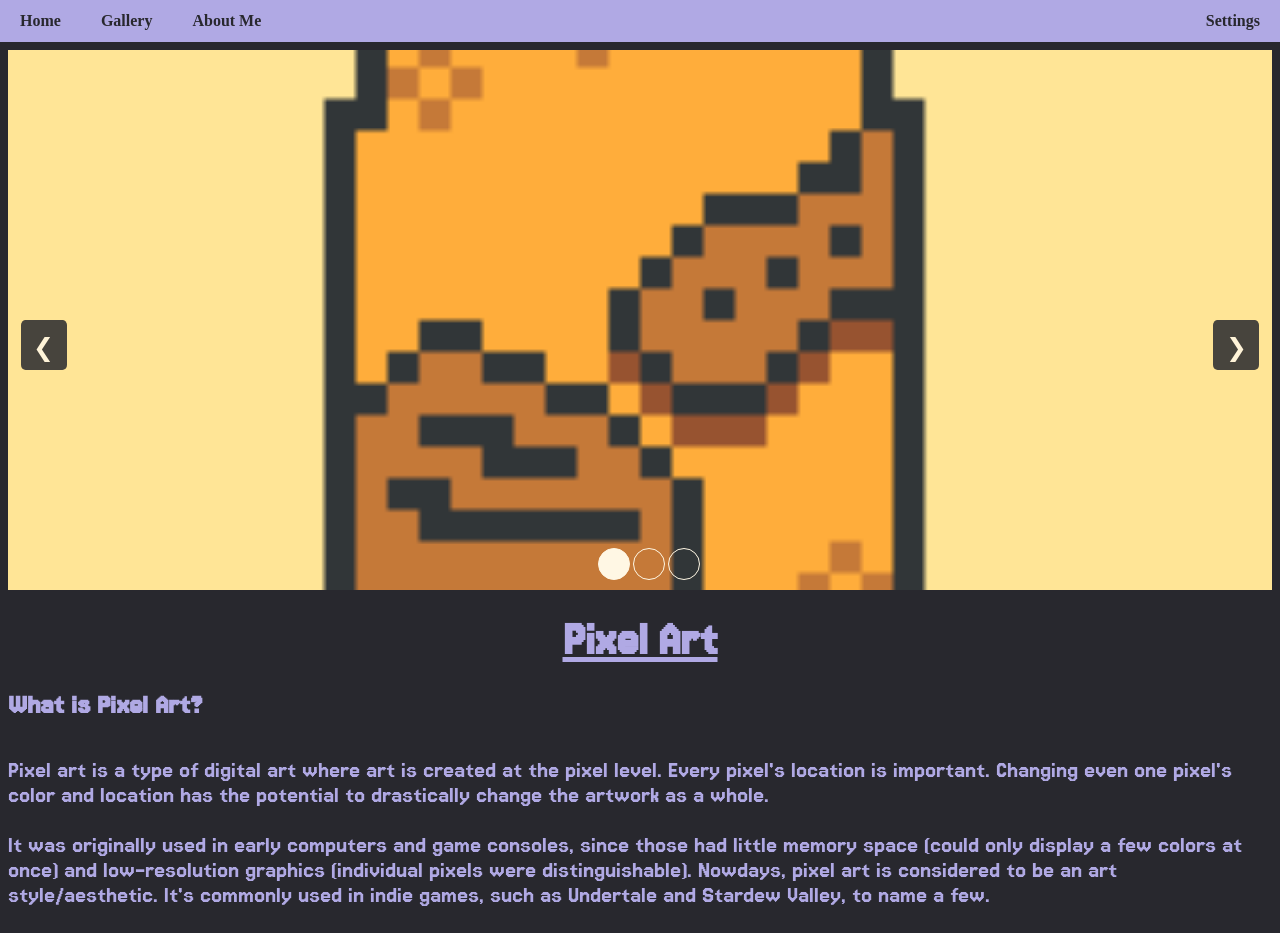
==== index.html @ 1b004e6e "Created a popup layout Still need to add the js to assign to buttons" ====
<!DOCTYPE html>
<html>
    <head>
        <meta charset="UTF-8" />
        <title>Pixel Art</title>

        <link rel="preconnect" href="https://fonts.googleapis.com">
        <link rel="preconnect" href="https://fonts.gstatic.com" crossorigin>
        <link href="https://fonts.googleapis.com/css2?family=Jersey+15&display=swap" rel="stylesheet">
        
        <link rel="stylesheet" href="style.css">
        <script defer src="script.js"></script>
    </head>
    <body>
        <header>
            <ul>
                <li><a href="index.html">Home</a></li>
                <li><a href="gallery.html">Gallery</a></li>
                <li><a href="about.html">About Me</a></li>
                <li id="rightAlignLink"><a href="." role="button" onclick="openPopup()">Settings</a></li>
            </ul>
        </header>
        
        <!-- <div id="popup">
            <div class="blur"></div>
            <div class="popupBox">
                <button id="closePopup" type="button" onclick="closePopup()">X</button>
                <h1>Settings</h1>
            </div>
        </div> -->
        
        <div id="imageCarousel">
            <img id="rotatingImage1" class="rotatingImg" src="Images/Juice_Light.png">
            <img id="rotatingImage2" class="rotatingImg" src="Images/Dallies_Exotic.png" style="opacity: 0;">
            <img id="rotatingImage3" class="rotatingImg" src="Images/Dallies_Bubbles.png" style="opacity: 0;">
            <button id="leftButton" type="button" onclick="imageMinus()">❮</button>
            <button id="rightButton" type="button" onclick="imageAdd()">❯</button>
            <div id="pagination">
                <div id="circle1" class="circle" style="background-color: #fff7e4;"></div>
                <div id="circle2" class="circle"></div>
                <div id="circle3" class="circle"></div>
            </div>
        </div>
        <div>
            <h1>Pixel Art</h1>
            <h2>What is Pixel Art?</h2>
            <p>Pixel art is a type of digital art where art is created at
                the pixel level. Every pixel's location is important. Changing 
                even one pixel's color and location has the potential to 
                drastically change the artwork as a whole. 
            </p>
            <p>
                It was originally used in early computers and game consoles, 
                since those had little memory space (could only display a few
                colors at once) and low-resolution graphics (individual pixels
                were distinguishable). Nowdays, pixel art is considered to be an
                art style/aesthetic. It's commonly used in indie games, such as
                Undertale and Stardew Valley, to name a few.
            </p>
        </div>
    </body>
</html>
---- style.css ----
body {
    height: 100%;
    background-color: #28282e;
    margin: 0;
    color: #b0a9e4;
    cursor: url('UI_Images/Larger_Cursor.png'), auto; 
}

h1 {
    font-family: "Jersey 15", sans-serif;
    text-decoration: underline;
    font-size: 50px;
    margin: 8px;
    margin-top: 25px;
    margin-bottom: 25px;
    text-align: center;
}

h2 {
    font-family: "Jersey 15", sans-serif;
    font-size: 30px;
    margin-bottom: 3%;
}

p {
    font-family: "Jersey 15", sans-serif;
    font-size: 25px;
    margin-top: 0;
}

a {
    cursor: url('UI_Images/Clicker.png'), pointer;
}

div {
    margin: 8px;
}

button {
    position: absolute;
    z-index: 2;
    background-color: #28282e;
    color: #fff7e4;
    border: none;
    font-family: "Jersey 15", sans-serif;
    font-size: 25px;
    border-radius: 10%;
    padding: 1%;
    padding-bottom: 0.7%;
    opacity: 0.85;
    cursor: url('UI_Images/Clicker.png'), pointer;
}

#imageCarousel {
    align-content: center;
    justify-content: center;
    background-color: #3f3f55;
    position: relative;
    height: 60vh;
}

.rotatingImg {
    position: absolute;
    top: 0;
    left: 0;
    width: 100%;
    height: 100%;
    object-fit: cover;
    z-index: 1;
    transition: opacity 0.75s ease-in-out;
}

#leftButton {
    left: 0;
    margin-left: 1%;
}

#rightButton {
    right: 0;
    margin-right: 1%;
}

#pagination {
    display: grid;
    grid-template-columns: repeat(auto-fit, minmax(30px, 30px));
    width: 100px;
    height: 100px;
    gap: 5px;
    position: absolute;
    bottom: 0;
    margin: 0;
    left: 50%;
    transform: translate(-50%, 50%);
    z-index: 2;
    background-color: transparent;
}

.circle {
    border-width: 1px;
    border-style: solid;
    border-color: #fff7e4;
    background-color: transparent;
    border-radius: 50%;
    width: 100%;
    height: 30px;
}

.gallery_box {
    float: left;
    width: 350px;
    max-width: 30%;
    max-height: 30%;
    box-sizing: border-box;
}

.item {
    box-sizing: border-box;
    width: 100%;
    height: auto;
    transition: transform 0.1s ease-in-out;
    cursor: url('UI_Images/Clicker.png'), pointer;
}

.item:hover {
    box-shadow: 0 0 1vw 0.50vw #b0a9e4;
    transform: scale(1.05);
}

.image_display_box {
    display: grid;
    position: relative;
    align-items: center;
    background-image: radial-gradient(circle, #28282e, #3f3f55);
    height: 60dvh;
    overflow: hidden;
    border: 2px solid #6c5671;
}

.image_display {
    position: absolute;
    z-index: 2;
    top: 50%;
    left: 50%;
    transform: translate(-50%, -50%);
    height: 100%;
}

.size_display_box {
    position: absolute;
    z-index: 3;
    background-color: #28282e;
    opacity: 0.8;
    border-radius: 5%;
    bottom: 0%;
}

.back_button {
    position: absolute;
    z-index: 3;
    top: 0%;
    margin: 1vh;
    color: #fff7e4;
    background-color: #28282e;
    font-family:  "Jersey 15", sans-serif;
    font-size: 25px;
    padding: 1%;
    padding-bottom: 0.5%;
    text-decoration: none;
    opacity: 0.9;
    border-radius: 15%;
}

.back_button:hover {
    border-style: solid;
    border-color: #fff7e4;
}

.image_size {
    color: #fff7e4;
    font-size: 25px;
    margin-bottom: 1px;
    margin-left: 5px;
    margin-right: 5px;
}

.glow-image {
    position: absolute;
    z-index: 1;
    height: 100%;
    top: 50%;
    left: 50%;
    transform: translate(-50%, -50%);
    filter: blur(30px) brightness(130%);
}

.outsideContainer {
    display: flex;
}

.container {
    background-image: radial-gradient(circle, #28282e, #3f3f55);
    overflow-wrap: anywhere;
    border: 2px solid #6c5671;
}

#left_div {
    margin-left: 0%;
    width: var(--left_div_width, 375px);
}

#right_div {
    margin-right: 0%;
    width: var(--right_div_width, 250px);
}

.container_element {
    background-color: inherit;
    margin-left: 3%;
    margin-right: 3%;
    margin-top: 2%;
    margin-bottom: 0%;
}

.pallete {
    display: grid;
    grid-template-columns: repeat(auto-fit, minmax(20px, 1fr));
    padding: 5px;
    margin-left: 3%;
    margin-right: 3%;
}

.color {
    height: 14px;
    margin: 0px;
}

ul {
    list-style-type: none;
    display: flex;
    overflow: hidden;
    padding: 0;
    margin: 0;
    background-color: #b0a9e4;
}

ul li a {
    display: block;
    background-color: #b0a9e4;
    color: #28282e;
    font-weight: bold;
    text-decoration: none;
    text-align: center;
    padding: 12px 20px;
    white-space: nowrap;
}

ul li a:hover {
    background-color: #accce4;
    color: #fff7e4;
}

#rightAlignLink{
    margin-left: auto;
}

#popup {
    margin: 0;
}

.blur {
    position: fixed;
    z-index: 100;
    top: 0%;
    min-width: 100vw;
    min-height: 100vh;
    height: auto;
    margin: 0;
    backdrop-filter: blur(10px);
}

.popupBox {
    background-color: white;
    position: absolute;
    z-index: 100;
    margin-left: 50vw;
    margin-top: 50vh;
    transform: translate(-50%, -50%);
    height: 40%;
    width: 50%;
    border-radius: clamp(10px, 6%, 16px);
    align-items: center;
    justify-content: center;
}

#closePopup {
    top: 3%;
    right: 3%;
    width: fit-content;
    aspect-ratio: 1 / 1;
    border-radius: 6%;
}
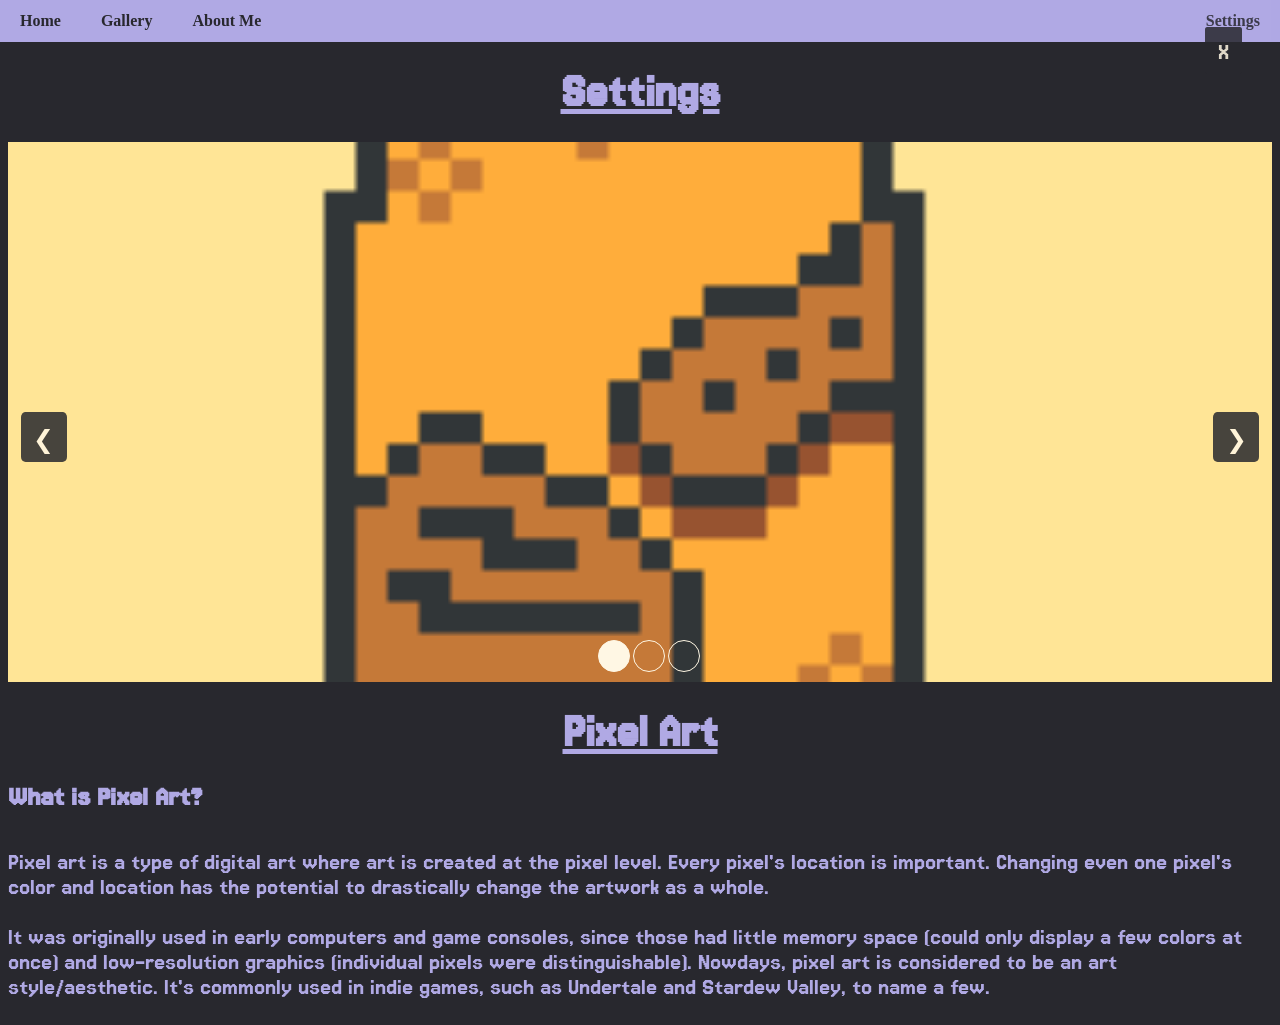
==== commit a09c7fed: "Made the settings button fit within the navbar" ====
--- a/index.html
+++ b/index.html
@@ -17,17 +17,17 @@
                 <li><a href="index.html">Home</a></li>
                 <li><a href="gallery.html">Gallery</a></li>
                 <li><a href="about.html">About Me</a></li>
-                <li id="rightAlignLink"><a href="." role="button" onclick="openPopup()">Settings</a></li>
+                <li><button id="settings" type="button" onclick="openPopup()">Settings</button></li>
             </ul>
         </header>
         
-        <!-- <div id="popup">
+        <div id="popup">
             <div class="blur"></div>
             <div class="popupBox">
                 <button id="closePopup" type="button" onclick="closePopup()">X</button>
                 <h1>Settings</h1>
             </div>
-        </div> -->
+        </div>
         
         <div id="imageCarousel">
             <img id="rotatingImage1" class="rotatingImg" src="Images/Juice_Light.png">
--- a/style.css
+++ b/style.css
@@ -254,20 +254,37 @@
     white-space: nowrap;
 }
 
-ul li a:hover {
+a:hover {
     background-color: #accce4;
     color: #fff7e4;
 }
 
-#rightAlignLink{
-    margin-left: auto;
+#settings {
+    display: block;
+    background-color: #b0a9e4;
+    color: #28282e;
+    font-weight: bold;
+    text-decoration: none;
+    text-align: center;
+    padding: 12px 20px;
+    white-space: nowrap;
+    border-radius: 0;
+    font-family: initial;
+    font-size: initial;
+    right: 0;
+}
+
+#settings:hover {
+    background-color: #accce4;
+    color: #fff7e4;
 }
 
 #popup {
     margin: 0;
 }
 
-.blur {
+#blur {
+    display: none;
     position: fixed;
     z-index: 100;
     top: 0%;
@@ -278,7 +295,8 @@
     backdrop-filter: blur(10px);
 }
 
-.popupBox {
+#popupBox {
+    display: none;
     background-color: white;
     position: absolute;
     z-index: 100;
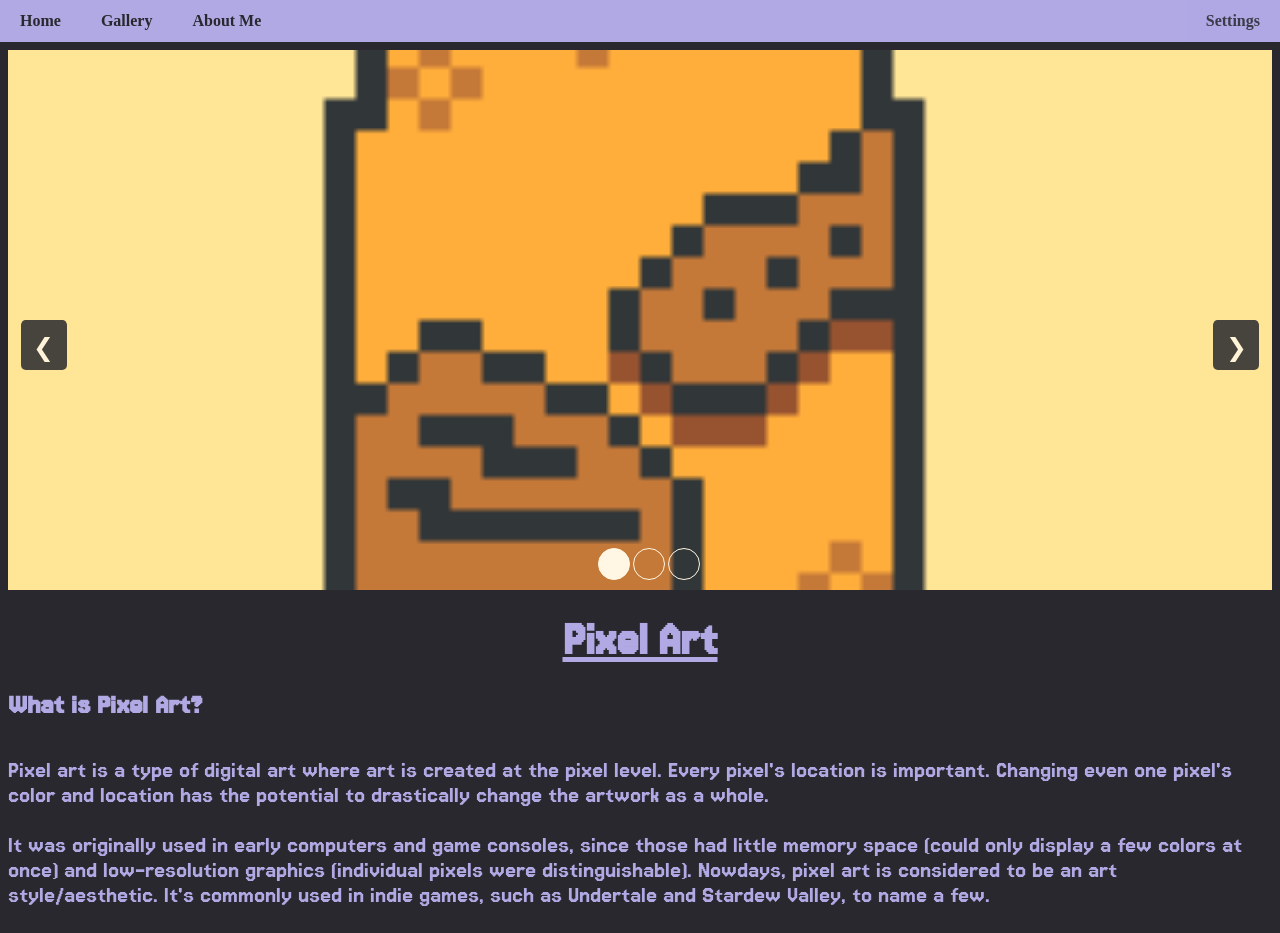
==== commit 9813d426: "Fixed settings popup click interface" ====
--- a/index.html
+++ b/index.html
@@ -26,6 +26,7 @@
             <div class="popupBox">
                 <button id="closePopup" type="button" onclick="closePopup()">X</button>
                 <h1>Settings</h1>
+                <p></p>
             </div>
         </div>
         
--- a/style.css
+++ b/style.css
@@ -1,9 +1,12 @@
+*{
+    cursor: url('UI_Images/Larger_Cursor.png'), auto;
+}
+
 body {
     height: 100%;
     background-color: #28282e;
     margin: 0;
-    color: #b0a9e4;
-    cursor: url('UI_Images/Larger_Cursor.png'), auto; 
+    color: #b0a9e4; 
 }
 
 h1 {
@@ -195,6 +198,10 @@
 
 .outsideContainer {
     display: flex;
+}
+
+.outsideContainer p {
+    margin-bottom: 2%;
 }
 
 .container {
@@ -281,10 +288,12 @@
 
 #popup {
     margin: 0;
-}
-
-#blur {
-    display: none;
+    opacity: 0;
+    z-index: 2;
+    pointer-events: none;
+}
+
+.blur {
     position: fixed;
     z-index: 100;
     top: 0%;
@@ -295,8 +304,7 @@
     backdrop-filter: blur(10px);
 }
 
-#popupBox {
-    display: none;
+.popupBox {
     background-color: white;
     position: absolute;
     z-index: 100;
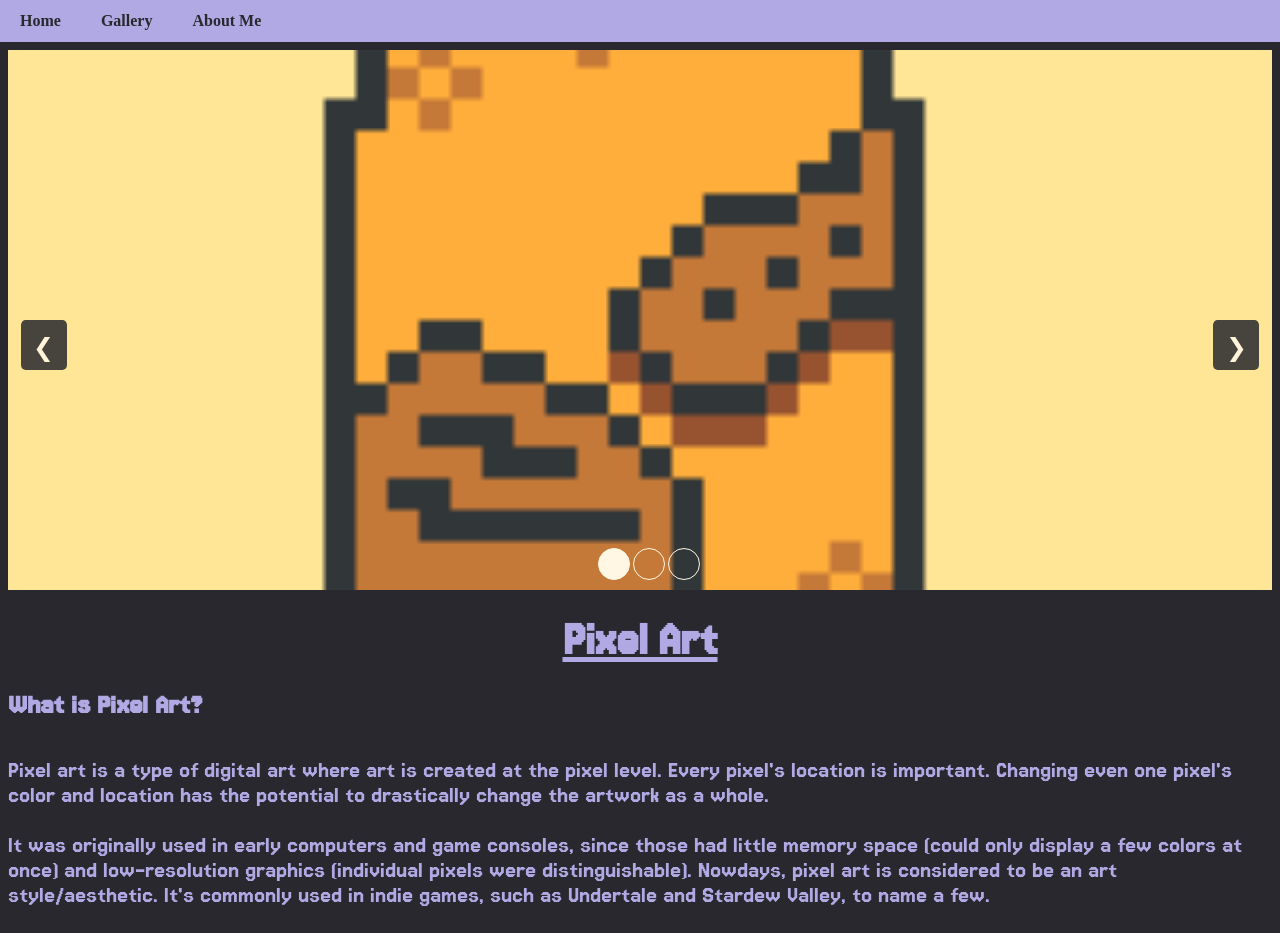
==== commit b8b9413d: "Commented out settings code I realized I was only going to implement 1 setting, so I commented out t" ====
--- a/index.html
+++ b/index.html
@@ -17,18 +17,21 @@
                 <li><a href="index.html">Home</a></li>
                 <li><a href="gallery.html">Gallery</a></li>
                 <li><a href="about.html">About Me</a></li>
-                <li><button id="settings" type="button" onclick="openPopup()">Settings</button></li>
+                <!-- <li><button id="settings" type="button" onclick="openPopup()">Settings</button></li> -->
             </ul>
         </header>
         
-        <div id="popup">
+        <!-- <div id="popup">
             <div class="blur"></div>
             <div class="popupBox">
                 <button id="closePopup" type="button" onclick="closePopup()">X</button>
                 <h1>Settings</h1>
-                <p></p>
+                <div class="modeButtons">
+                    <button id="LeftButton" type="button" onclick="closePopup()">Light Mode</button>
+                    <button id="RightButton" type="button" onclick="closePopup()">Dark Mode</button>
+                </div>
             </div>
-        </div>
+        </div> -->
         
         <div id="imageCarousel">
             <img id="rotatingImage1" class="rotatingImg" src="Images/Juice_Light.png">
--- a/style.css
+++ b/style.css
@@ -266,7 +266,7 @@
     color: #fff7e4;
 }
 
-#settings {
+/* #settings {
     display: block;
     background-color: #b0a9e4;
     color: #28282e;
@@ -284,11 +284,11 @@
 #settings:hover {
     background-color: #accce4;
     color: #fff7e4;
-}
-
-#popup {
-    margin: 0;
-    opacity: 0;
+} */
+
+/* #popup {
+    margin: 0;
+    opacity: 1;
     z-index: 2;
     pointer-events: none;
 }
@@ -305,7 +305,8 @@
 }
 
 .popupBox {
-    background-color: white;
+    background-color: #28282e;
+    box-shadow: 0 0 2vw 2vw #b0a9e4;
     position: absolute;
     z-index: 100;
     margin-left: 50vw;
@@ -323,5 +324,8 @@
     right: 3%;
     width: fit-content;
     aspect-ratio: 1 / 1;
+    border-style: solid;
     border-radius: 6%;
-}+    border-color: white;
+    border-width: 0.3vw;
+} */
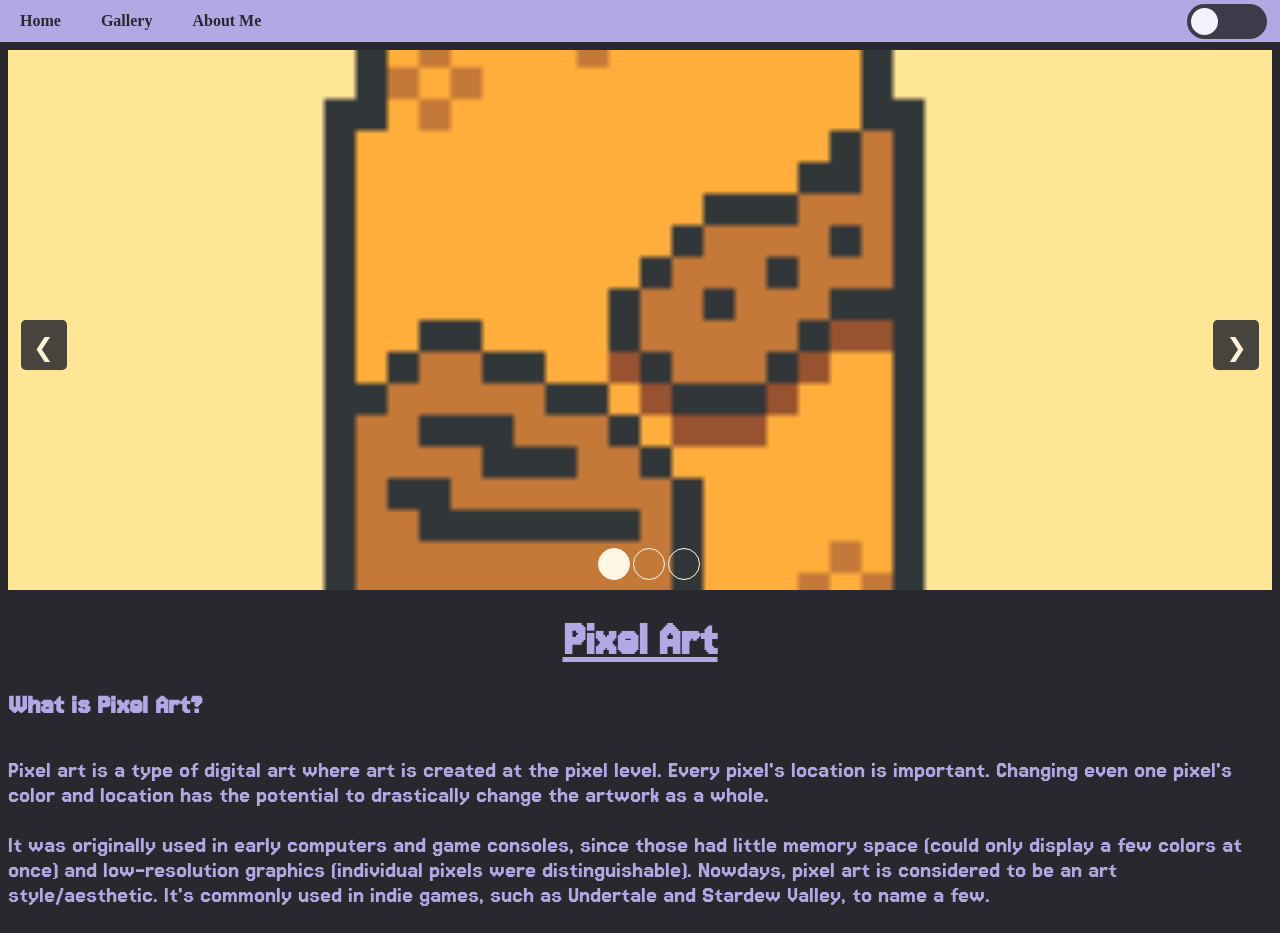
==== commit 243f2554: "Started adding some light/dark mode toggle code" ====
--- a/index.html
+++ b/index.html
@@ -17,21 +17,9 @@
                 <li><a href="index.html">Home</a></li>
                 <li><a href="gallery.html">Gallery</a></li>
                 <li><a href="about.html">About Me</a></li>
-                <!-- <li><button id="settings" type="button" onclick="openPopup()">Settings</button></li> -->
+                <li><button id="colorMode" type="button" onclick="toggleMode()"></button></li>
             </ul>
         </header>
-        
-        <!-- <div id="popup">
-            <div class="blur"></div>
-            <div class="popupBox">
-                <button id="closePopup" type="button" onclick="closePopup()">X</button>
-                <h1>Settings</h1>
-                <div class="modeButtons">
-                    <button id="LeftButton" type="button" onclick="closePopup()">Light Mode</button>
-                    <button id="RightButton" type="button" onclick="closePopup()">Dark Mode</button>
-                </div>
-            </div>
-        </div> -->
         
         <div id="imageCarousel">
             <img id="rotatingImage1" class="rotatingImg" src="Images/Juice_Light.png">
--- a/style.css
+++ b/style.css
@@ -266,66 +266,30 @@
     color: #fff7e4;
 }
 
-/* #settings {
-    display: block;
-    background-color: #b0a9e4;
-    color: #28282e;
-    font-weight: bold;
-    text-decoration: none;
-    text-align: center;
-    padding: 12px 20px;
-    white-space: nowrap;
-    border-radius: 0;
-    font-family: initial;
+#colorMode {
+    background-color: #28282e;
+    width: 80px;
+    border-radius: 30px;
     font-size: initial;
-    right: 0;
-}
-
-#settings:hover {
-    background-color: #accce4;
-    color: #fff7e4;
-} */
-
-/* #popup {
-    margin: 0;
-    opacity: 1;
-    z-index: 2;
-    pointer-events: none;
-}
-
-.blur {
-    position: fixed;
-    z-index: 100;
-    top: 0%;
-    min-width: 100vw;
-    min-height: 100vh;
-    height: auto;
-    margin: 0;
-    backdrop-filter: blur(10px);
-}
-
-.popupBox {
-    background-color: #28282e;
-    box-shadow: 0 0 2vw 2vw #b0a9e4;
-    position: absolute;
-    z-index: 100;
-    margin-left: 50vw;
-    margin-top: 50vh;
-    transform: translate(-50%, -50%);
-    height: 40%;
-    width: 50%;
-    border-radius: clamp(10px, 6%, 16px);
-    align-items: center;
-    justify-content: center;
-}
-
-#closePopup {
-    top: 3%;
-    right: 3%;
-    width: fit-content;
-    aspect-ratio: 1 / 1;
-    border-style: solid;
-    border-radius: 6%;
-    border-color: white;
-    border-width: 0.3vw;
-} */+    right: 1vw;
+    height: 35px;
+    margin-top: 3.5px;
+}
+
+#colorMode::before {
+    content: "";
+    width: 27px;
+    height: 27px;
+    position: absolute;
+    left: 4px;
+    right: auto;
+    top: 4px;
+    border-radius: 50%;
+    background-color: white;
+    transition: left 0.1s ease-in-out, right 0.1s ease-in-out;
+}
+
+#colorMode::after {
+    right: 4px;
+    left: auto;
+}
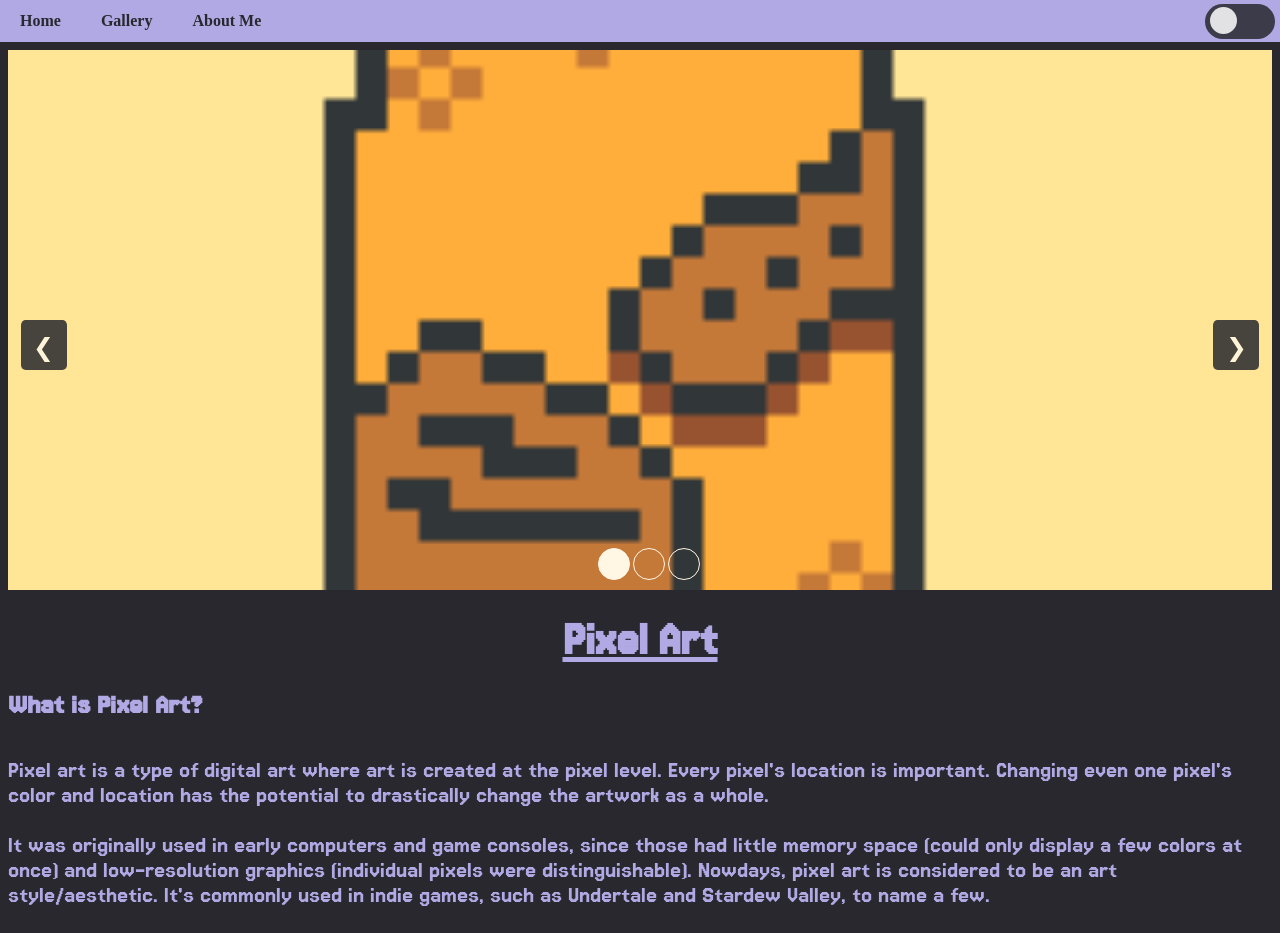
==== commit b01f8542: "Aligned toggle button" ====
--- a/index.html
+++ b/index.html
@@ -17,7 +17,11 @@
                 <li><a href="index.html">Home</a></li>
                 <li><a href="gallery.html">Gallery</a></li>
                 <li><a href="about.html">About Me</a></li>
-                <li><button id="colorMode" type="button" onclick="toggleMode()"></button></li>
+                <li>
+                    <button id="colorMode" type="button" onclick="toggleMode()">
+                        <button id="circleMode" type="button"></button>
+                    </button>
+                </li>
             </ul>
         </header>
         
--- a/style.css
+++ b/style.css
@@ -268,28 +268,25 @@
 
 #colorMode {
     background-color: #28282e;
-    width: 80px;
+    right: 5px;
+    width: 70px;
     border-radius: 30px;
-    font-size: initial;
-    right: 1vw;
     height: 35px;
     margin-top: 3.5px;
 }
 
-#colorMode::before {
-    content: "";
+ #circleMode {
+    position: absolute;
     width: 27px;
     height: 27px;
-    position: absolute;
-    left: 4px;
-    right: auto;
-    top: 4px;
+    top: 7px;
+    right: 43px;
     border-radius: 50%;
     background-color: white;
-    transition: left 0.1s ease-in-out, right 0.1s ease-in-out;
-}
-
-#colorMode::after {
-    right: 4px;
+    transition: right 0.1s ease-in-out;
+}
+
+/* #colorMode::after {
+    right: 10px;
     left: auto;
-}+} */
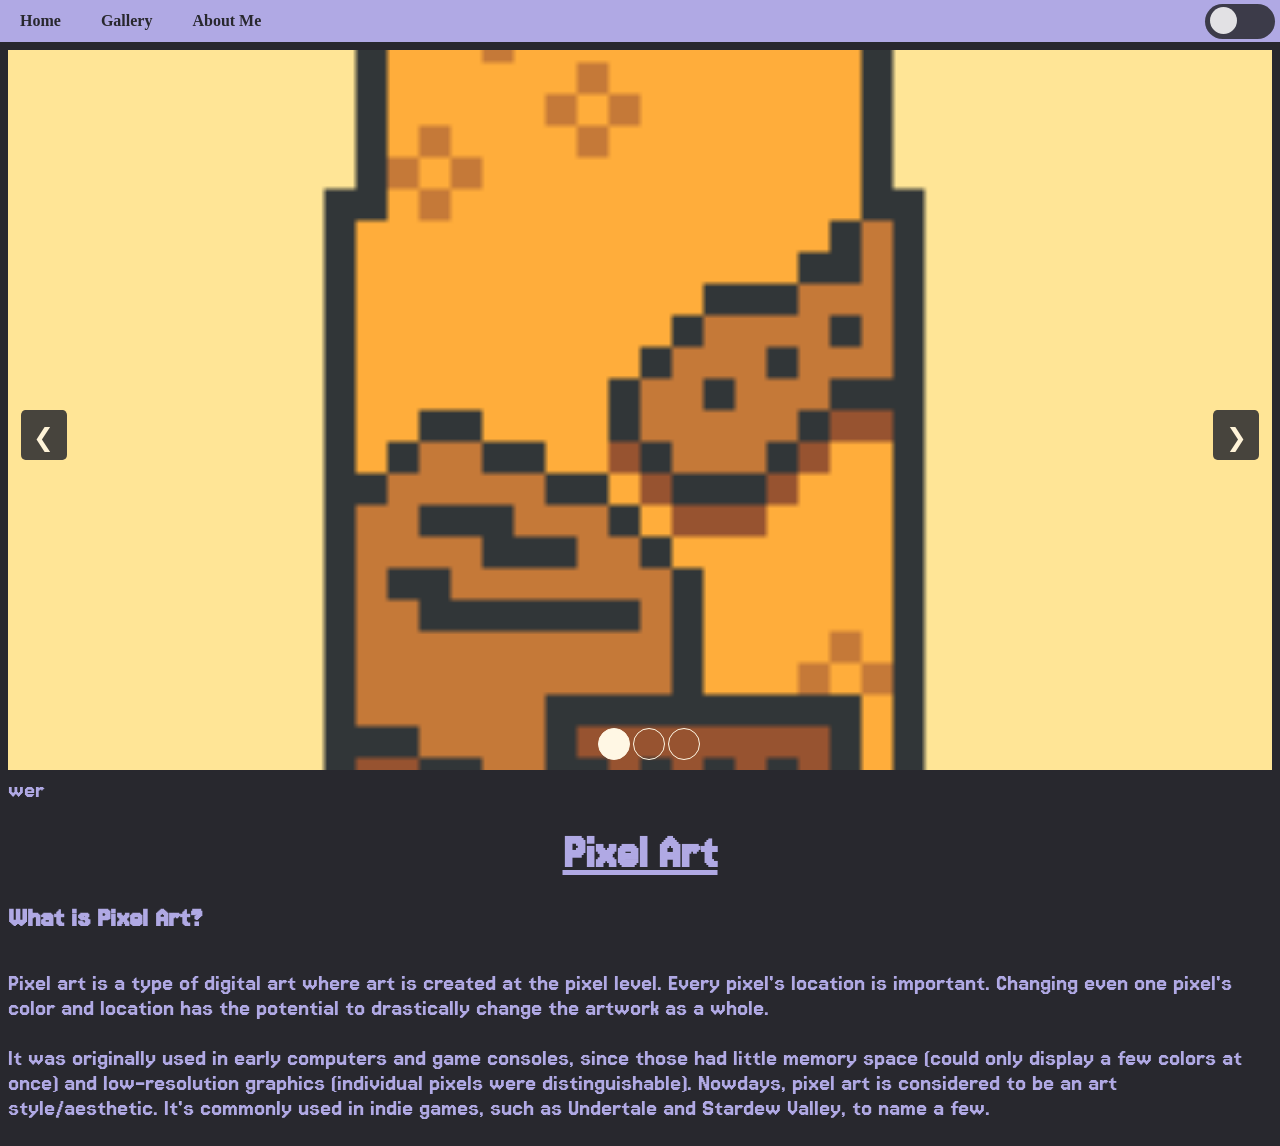
==== commit f4358cce: "Fixed toggle to move when clicked" ====
--- a/index.html
+++ b/index.html
@@ -38,6 +38,7 @@
             </div>
         </div>
         <div>
+            <p id="temp">wer</p>
             <h1>Pixel Art</h1>
             <h2>What is Pixel Art?</h2>
             <p>Pixel art is a type of digital art where art is created at
--- a/style.css
+++ b/style.css
@@ -59,7 +59,7 @@
     justify-content: center;
     background-color: #3f3f55;
     position: relative;
-    height: 60vh;
+    height: 80vh;
 }
 
 .rotatingImg {
@@ -280,13 +280,15 @@
     width: 27px;
     height: 27px;
     top: 7px;
+    left: auto;
     right: 43px;
     border-radius: 50%;
+    pointer-events: none;
     background-color: white;
-    transition: right 0.1s ease-in-out;
-}
-
-/* #colorMode::after {
+    transition: right 0.2s ease-in-out;
+}
+
+#circleMode::after {
     right: 10px;
     left: auto;
-} */+}
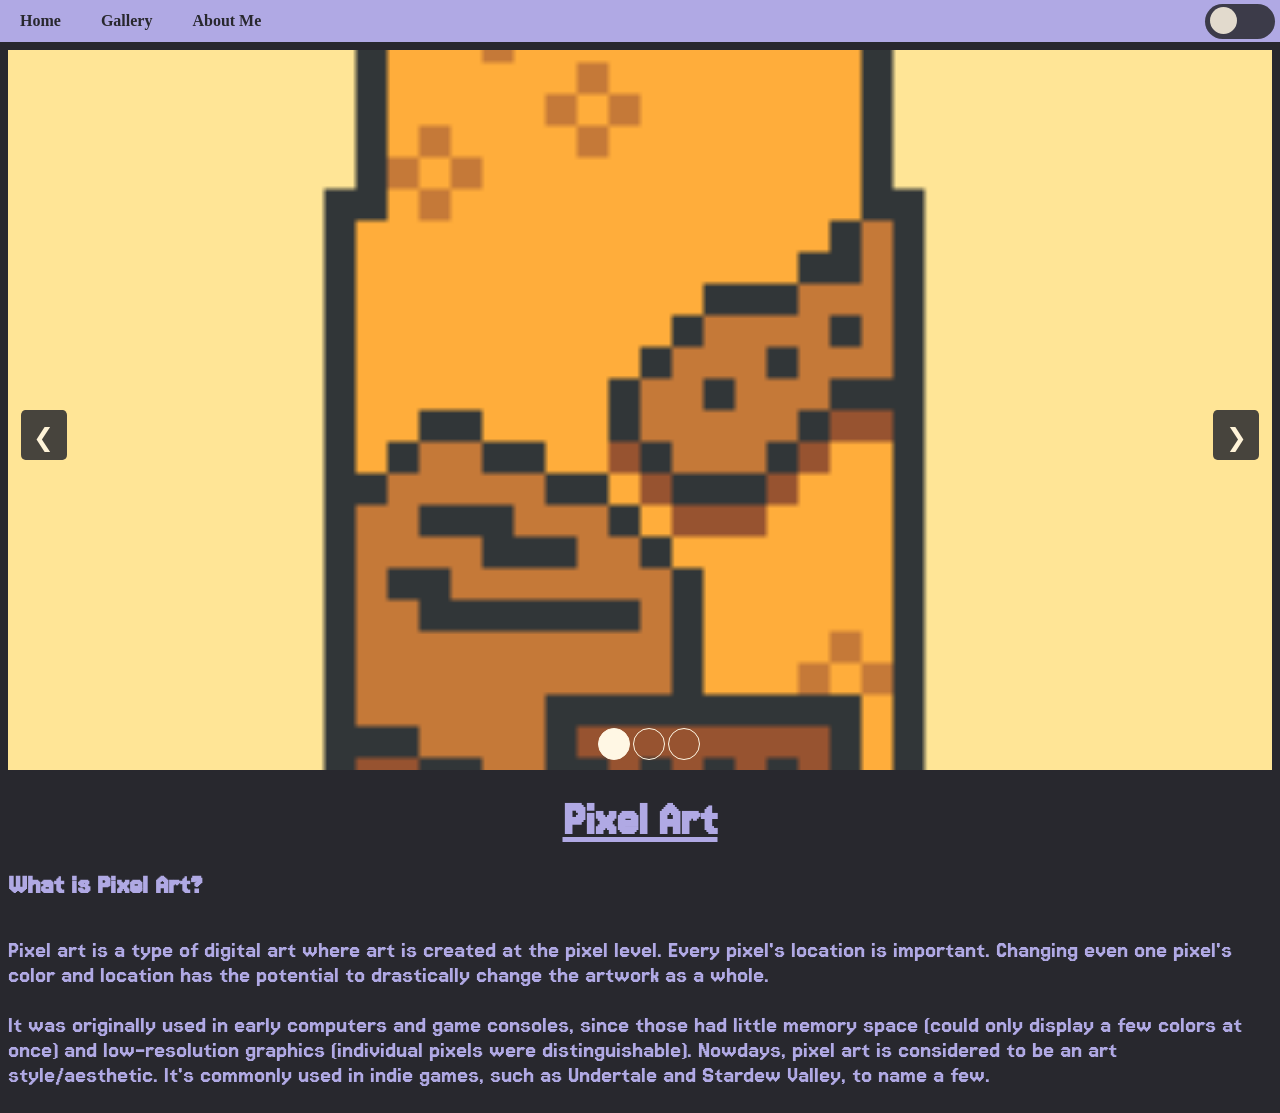
==== commit 77c2b04f: "Added light mode" ====
--- a/index.html
+++ b/index.html
@@ -38,7 +38,6 @@
             </div>
         </div>
         <div>
-            <p id="temp">wer</p>
             <h1>Pixel Art</h1>
             <h2>What is Pixel Art?</h2>
             <p>Pixel art is a type of digital art where art is created at
--- a/style.css
+++ b/style.css
@@ -2,11 +2,29 @@
     cursor: url('UI_Images/Larger_Cursor.png'), auto;
 }
 
+:root {
+    --color-one: #28282e;
+    --color-two: #b0a9e4;
+    --color-three: #fff7e4;
+    --color-four: #6c5671;
+    --color-five: #3f3f55;
+    --color-six: #accce4;
+}
+:root.lightTheme {
+    --color-one: #ffe6c6;
+    --color-two: #87a889;
+    --color-three: #28282e;
+    --color-four: #b0eb93;
+    --color-five: #fff7e4;
+    --color-six: #fff7a0;
+}
+
+
 body {
     height: 100%;
-    background-color: #28282e;
+    background-color: var(--color-one);
     margin: 0;
-    color: #b0a9e4; 
+    color: var(--color-two); 
 }
 
 h1 {
@@ -42,8 +60,8 @@
 button {
     position: absolute;
     z-index: 2;
-    background-color: #28282e;
-    color: #fff7e4;
+    background-color: var(--color-one);
+    color: var(--color-three);
     border: none;
     font-family: "Jersey 15", sans-serif;
     font-size: 25px;
@@ -57,7 +75,7 @@
 #imageCarousel {
     align-content: center;
     justify-content: center;
-    background-color: #3f3f55;
+    background-color: var(--color-five);
     position: relative;
     height: 80vh;
 }
@@ -101,7 +119,7 @@
 .circle {
     border-width: 1px;
     border-style: solid;
-    border-color: #fff7e4;
+    border-color: var(--color-three);
     background-color: transparent;
     border-radius: 50%;
     width: 100%;
@@ -125,7 +143,7 @@
 }
 
 .item:hover {
-    box-shadow: 0 0 1vw 0.50vw #b0a9e4;
+    box-shadow: 0 0 1vw 0.50vw var(--color-two);
     transform: scale(1.05);
 }
 
@@ -133,10 +151,10 @@
     display: grid;
     position: relative;
     align-items: center;
-    background-image: radial-gradient(circle, #28282e, #3f3f55);
+    background-image: radial-gradient(circle, var(--color-one), var(--color-five));
     height: 60dvh;
     overflow: hidden;
-    border: 2px solid #6c5671;
+    border: 2px solid var(--color-four);
 }
 
 .image_display {
@@ -151,7 +169,7 @@
 .size_display_box {
     position: absolute;
     z-index: 3;
-    background-color: #28282e;
+    background-color: var(--color-one);
     opacity: 0.8;
     border-radius: 5%;
     bottom: 0%;
@@ -162,8 +180,8 @@
     z-index: 3;
     top: 0%;
     margin: 1vh;
-    color: #fff7e4;
-    background-color: #28282e;
+    color: var(--color-three);
+    background-color: var(--color-one);
     font-family:  "Jersey 15", sans-serif;
     font-size: 25px;
     padding: 1%;
@@ -175,11 +193,11 @@
 
 .back_button:hover {
     border-style: solid;
-    border-color: #fff7e4;
+    border-color: var(--color-three);
 }
 
 .image_size {
-    color: #fff7e4;
+    color: var(--color-three);
     font-size: 25px;
     margin-bottom: 1px;
     margin-left: 5px;
@@ -205,9 +223,9 @@
 }
 
 .container {
-    background-image: radial-gradient(circle, #28282e, #3f3f55);
+    background-image: radial-gradient(circle, var(--color-one), var(--color-five));
     overflow-wrap: anywhere;
-    border: 2px solid #6c5671;
+    border: 2px solid var(--color-four);
 }
 
 #left_div {
@@ -247,13 +265,13 @@
     overflow: hidden;
     padding: 0;
     margin: 0;
-    background-color: #b0a9e4;
+    background-color: var(--color-two);
 }
 
 ul li a {
     display: block;
-    background-color: #b0a9e4;
-    color: #28282e;
+    background-color: var(--color-two);
+    color: var(--color-one);
     font-weight: bold;
     text-decoration: none;
     text-align: center;
@@ -262,12 +280,12 @@
 }
 
 a:hover {
-    background-color: #accce4;
-    color: #fff7e4;
+    background-color: var(--color-six);
+    color: var(--color-three);
 }
 
 #colorMode {
-    background-color: #28282e;
+    background-color: var(--color-one);
     right: 5px;
     width: 70px;
     border-radius: 30px;
@@ -284,7 +302,7 @@
     right: 43px;
     border-radius: 50%;
     pointer-events: none;
-    background-color: white;
+    background-color: var(--color-three);
     transition: right 0.2s ease-in-out;
 }
 
